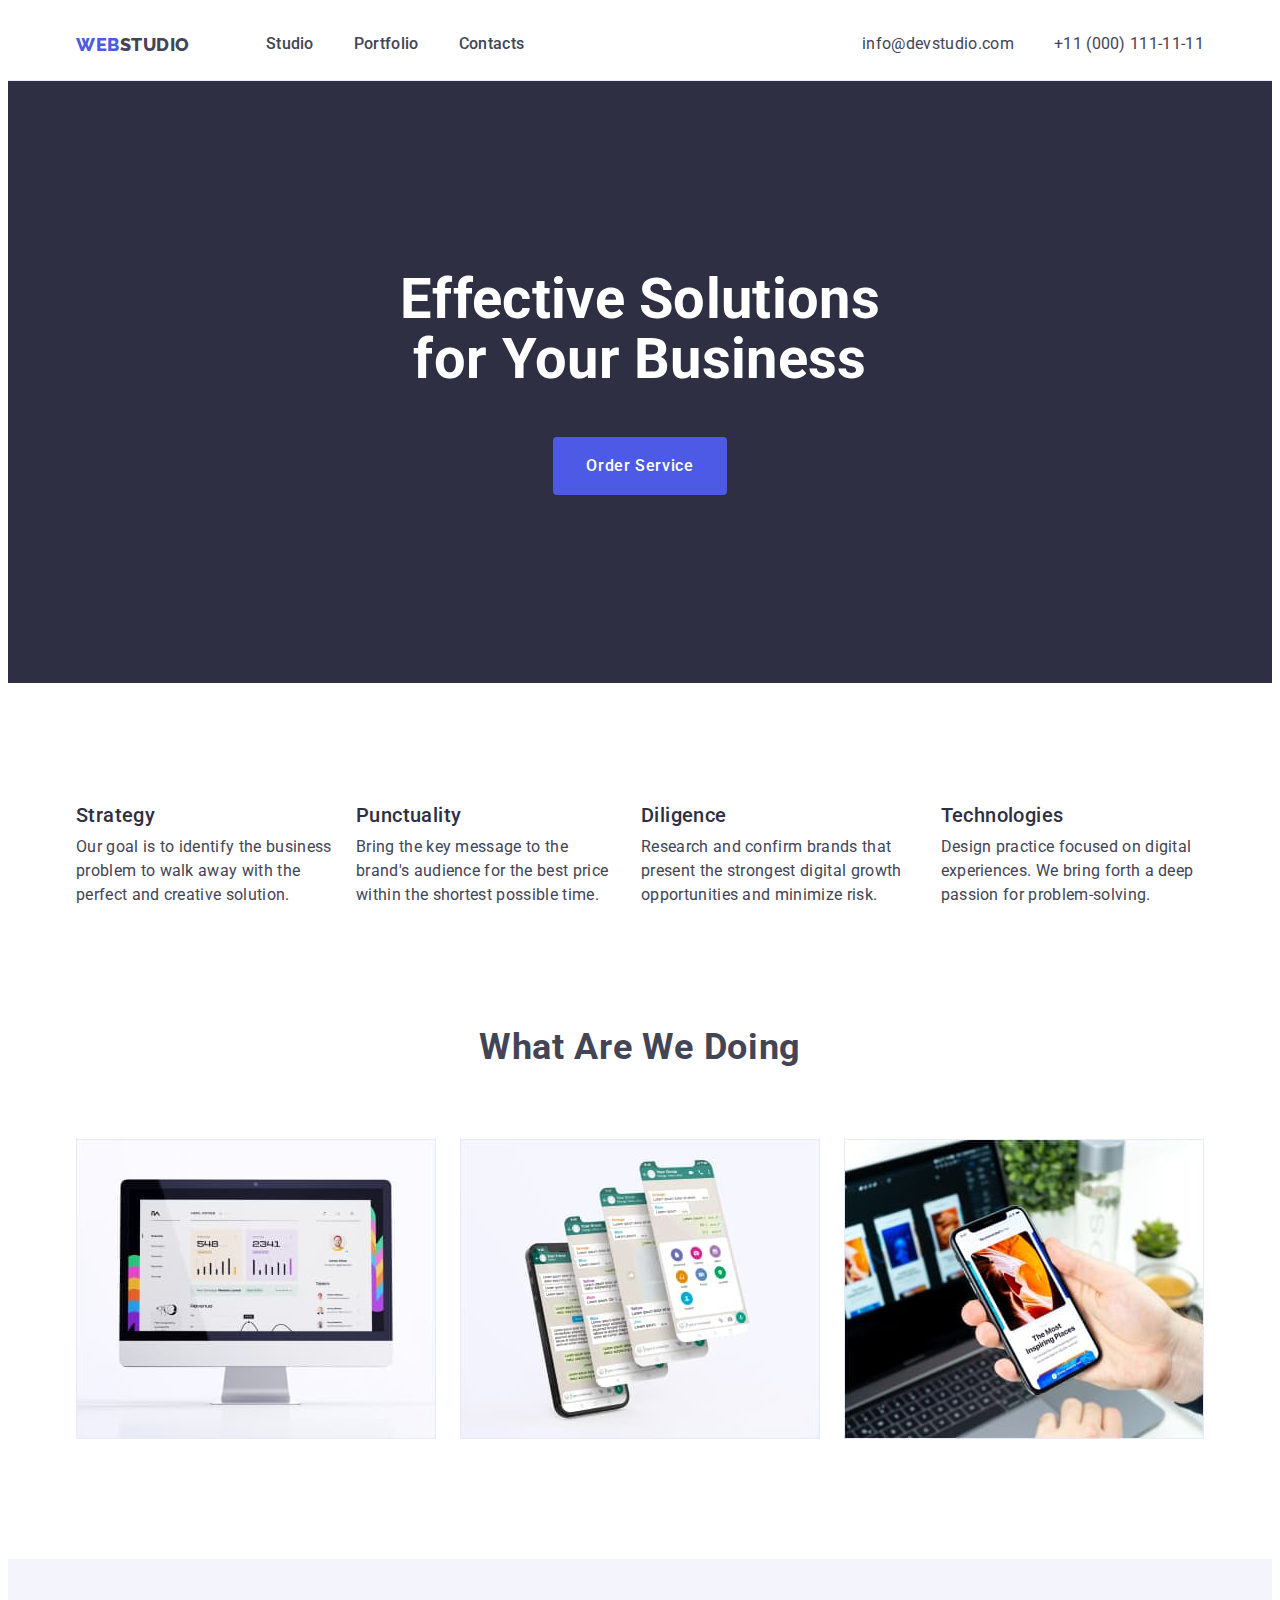
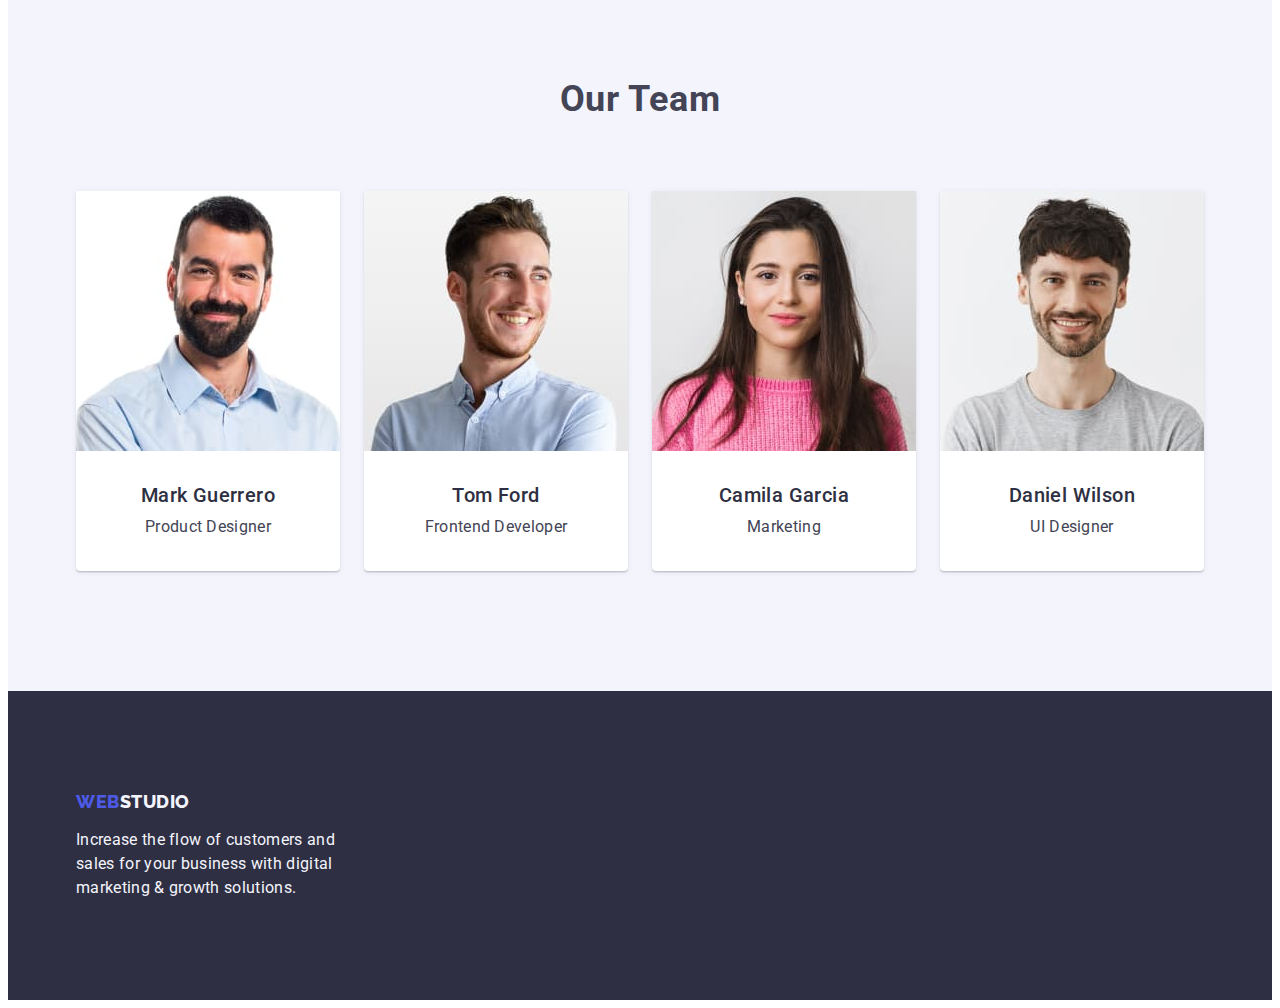
==== index.html @ ffd45ad1 "Initial commit" ====
<!DOCTYPE html>
<html lang="en">
  <head>
    <meta charset="UTF-8" />
    <meta http-equiv="X-UA-Compatible" content="IE=edge" />
    <meta name="viewport" content="width=device-width, initial-scale=1.0" />
    <title>WebStudio</title>
    <link rel="preconnect" href="https://fonts.googleapis.com" />
    <link rel="preconnect" href="https://fonts.gstatic.com" crossorigin />
    <link
      href="https://fonts.googleapis.com/css2?family=Raleway:wght@800&family=Roboto:wght@400;500;700;900&display=swap"
      rel="stylesheet"
    />
    <link
      rel="stylesheet"
      href="node_modules/modern-normalize/modern-normalize.css"
    />
    <link rel="stylesheet" href="./css/styles.css" />
  </head>
  <body>
    <!-- Logo, navigation, phone and e-mail -->
    <header class="header">
      <div class="container container-header">
        <a class="link logo" href="./index.html"
          ><span class="web">Web</span>Studio</a
        >
        <nav class="nav">
          <ul class="nav-list">
            <li class="nav-list-part">
              <a
                class="link"
                href="./index.html"
                target="_blank"
                rel="noreferrer noopener"
                >Studio</a
              >
            </li>
            <li class="nav-list-part">
              <a
                class="link"
                href="./portfolio.html"
                target="_blank"
                rel="noreferrer noopener"
                >Portfolio</a
              >
            </li>
            <li class="nav-list-part">
              <a
                class="link"
                href="./index.html"
                target="_blank"
                rel="noreferrer noopener"
                >Contacts</a
              >
            </li>
          </ul>
        </nav>
        <ul class="header-link">
          <li>
            <a class="link adress" href="mailto:info@devstudio.com"
              >info@devstudio.com</a
            >
          </li>
          <li>
            <a class="link adress" href="tel:+110001111111"
              >+11 (000) 111-11-11</a
            >
          </li>
        </ul>
      </div>
    </header>
    <main>
      <!-- Hero -->
      <section class="section-one">
        <div class="container">
          <h1 class="main-h1">Effective Solutions for Your Business</h1>
          <button class="btn" type="button">Order Service</button>
        </div>
      </section>
      <!-- Culture of work -->
      <section class="section-two">
        <div class="container">
          <h2 class="visually-hidden">Our principles of work</h2>
          <ul class="section-two-list">
            <li>
              <h3 class="section-two-h-three">Strategy</h3>
              <p>
                Our goal is to identify the business problem to walk away with
                the perfect and creative solution.
              </p>
            </li>
            <li>
              <h3 class="section-two-h-three">Punctuality</h3>
              <p>
                Bring the key message to the brand's audience for the best price
                within the shortest possible time.
              </p>
            </li>
            <li>
              <h3 class="section-two-h-three">Diligence</h3>
              <p>
                Research and confirm brands that present the strongest digital
                growth opportunities and minimize risk.
              </p>
            </li>
            <li>
              <h3 class="section-two-h-three">Technologies</h3>
              <p>
                Design practice focused on digital experiences. We bring forth a
                deep passion for problem-solving.
              </p>
            </li>
          </ul>
        </div>
      </section>
      <!-- What Are We Doing -->
      <section class="section-three">
        <div class="container">
          <h2 class="section-three-header">What are we doing</h2>
          <ul class="container-list-item">
            <li>
              <img
                src="./images/computer.jpg"
                alt="Computer"
                width="360"
                height="300"
              />
            </li>
            <li>
              <img
                src="./images/phone.jpg"
                alt="Phone"
                width="360"
                height="300"
              />
            </li>
            <li>
              <img
                src="./images/laptop-phone.jpg"
                alt="laptop-phone"
                width="360"
                height="300"
              />
            </li>
          </ul>
        </div>
      </section>
      <!-- Team -->
      <section class="section-four">
        <div class="container container-four">
          <h2 class="section-four-h-two">Our Team</h2>
          <ul class="team-list">
            <li class="team-list-part">
              <img
                class="team-list-photo"
                src="./images/MarkGuerrero.jpg"
                alt="Mark Guerrero"
                width="264"
                height="260"
              />
              <h3 class="names">Mark Guerrero</h3>
              <p class="profession">Product Designer</p>
            </li>
            <li class="team-list-part">
              <img
                class="team-list-photo"
                src="./images/TomFord.jpg"
                alt="Tom Ford"
                width="264"
                height="260"
              />
              <h3 class="names">Tom Ford</h3>
              <p class="profession">Frontend Developer</p>
            </li>
            <li class="team-list-part">
              <img
                class="team-list-photo"
                src="./images/CamilaGarcia.jpg"
                alt="Camila Garcia"
                width="264"
                height="260"
              />
              <h3 class="names">Camila Garcia</h3>
              <p class="profession">Marketing</p>
            </li>
            <li class="team-list-part">
              <img
                class="team-list-photo"
                src="./images/DanielWilson.jpg"
                alt="Daniel Wilson"
                width="264"
                height="260"
              />
              <h3 class="names">Daniel Wilson</h3>
              <p class="profession">UI Designer</p>
            </li>
          </ul>
        </div>
      </section>
    </main>
    <footer class="ftr">
      <div class="container">
        <a class="link ftr-logo" href="./index.html"
          ><span class="web">Web</span>Studio</a
        >
        <p class="ftr-text">
          Increase the flow of customers and sales for your business with
          digital marketing & growth solutions.
        </p>
      </div>
    </footer>
  </body>
</html>
---- css/styles.css ----
/* Main variables */
:root {
  /* Font */

  /* Text colors */
  --main-txt-clr: #434455;
  --title-txt-clr: #2e2f42;
  --light-txt-clr: #ffffff;
  --logo-txt-clr: #4d5ae5;
  --ocean-txt-clr: #404bbf;
  --cloud-txt-clr: #f4f4fd;

  /* Background colors */
  --main-bg-clr: #ffffff;
  --title-bg-clr: #2e2f42;
  --iris-bg-clr: #4d5ae5;
  --ocean-bg-clr: #404bbf;
  --cloud-bg-clr: #f4f4fd;

  --margin-bottom: 120px;

  /* Others */
}

/* *,
*::before,
*::after {
  box-sizing: border-box;
}
 */

/* Main styles */

/* reset */
h1,
h2,
h3,
h4,
h5,
h6,
p {
  margin: 0;
}

ul {
  margin: 0;
  padding: 0;
  list-style: none;
}

a {
  color: currentColor;
  text-decoration: none;
}

button {
  cursor: pointer;
}

img {
  display: block;
  max-width: 100%;
  height: auto;
}

.visually-hidden {
  position: absolute;
  width: 1px;
  height: 1px;
  margin: -1px;
  border: 0;
  padding: 0;

  white-space: nowrap;
  clip-path: inset(100%);
  clip: rect(0 0 0 0);
  overflow: hidden;
}

/* Blocks */

body {
  font-family: 'Roboto', sans-serif;
  font-style: normal;
  font-size: 16px;
  line-height: calc(24 / 16);
  letter-spacing: 0.02em;
  color: var(--main-txt-clr);
}

/* Header 2 */
h2 {
  font-size: 36px;
  line-height: calc(40 / 36);
  text-align: center;
  letter-spacing: 0.02em;
  text-transform: capitalize;
}
/* Header 3 */
h3 {
  font-weight: 500;
  font-size: 20px;
  line-height: calc(24 / 20);
  letter-spacing: 0.02em;
  color: var(--title-txt-clr);
}

.link {
  text-decoration: none;
  color: inherit;
}
ul {
  list-style: none;
}

/* Logo head */
.logo {
  font-family: 'Raleway';
  font-style: normal;
  font-weight: 800;
  font-size: 18px;
  line-height: calc(21 / 18);
  align-items: center;
  letter-spacing: 0.03em;
  text-transform: uppercase;
  color: inherit;
}
.web {
  color: var(--logo-txt-clr);
}

/* Header Navigation */
.container-header,
.nav-list,
.logo,
.header-link {
  display: flex;
  /* background-color: #ffffff; */
}

.header {
  border-bottom: 1px solid #e7e9fc;
}

.container {
  margin: 0 auto;
  width: 1128px;
  padding-right: 15px;
  padding-left: 15px;

  /* outline: black solid 2px;
  background-color: tomato; */
}

.logo {
  padding-top: 24px;
  padding-bottom: 24px;
  margin-right: 76px;
}

.nav {
  padding-left: 0px;
  margin-right: auto;
}

.nav-list {
  gap: 40px;
}

.header-link {
  gap: 40px;
}

.nav-list-part /* > .link */ {
  font-weight: 500;
}

.adress {
  display: block;
  padding-top: 24px;
  padding-bottom: 24px;
}

.nav-list-part > .link:hover,
.nav-list-part > .link:focus,
.adress:hover,
.adress:focus {
  color: var(--ocean-txt-clr);
}

.nav-list-part .link {
  display: block;
  padding-top: 24px;
  padding-bottom: 24px;
}
/* Hero */
.section-one {
  padding-top: 188px;
  padding-bottom: 188px;
  background-color: var(--title-bg-clr);

  margin-bottom: var(--margin-bottom);

  /*   outline: tomato solid 2px; */
}
.main-h1 {
  font-size: 56px;
  line-height: calc(60 / 56);
  text-align: center;
  width: 496px;
  color: var(--light-txt-clr);

  margin: 0 auto 48px;
}

.btn {
  font-family: 'Roboto';
  font-weight: 500;
  font-size: 16px;
  line-height: calc(24 / 16);
  display: flex;
  align-items: center;
  letter-spacing: 0.04em;

  color: var(--light-txt-clr);

  background-color: var(--iris-bg-clr);

  min-width: 169px;
  min-height: 56px;
  border-radius: 4px;
  border: 1px solid transparent;

  padding: 16px 32px;

  margin: 0 auto;
}

.btn:hover,
.btn:focus {
  background-color: var(--ocean-bg-clr);
  color: var(--light-txt-clr);
}

/* section-two */
.section-two-list {
  display: flex;
  gap: 24px;
}
.section-two-h-three {
  margin-bottom: 8px;
}

.section-two {
  margin-bottom: var(--margin-bottom);
}

/* section-three */

.section-three-header {
  margin-bottom: 72px;
}

.container-list-item {
  display: flex;
  justify-content: center;
  gap: 24px;
}

.section-three {
  margin-bottom: var(--margin-bottom);
}

/* section-four */
.section-four {
  background-color: var(--cloud-bg-clr);
}

.container-four {
  padding-top: 120px;
  padding-bottom: 120px;
}

.section-four-h-two {
  margin-bottom: 72px;
}

.team-list {
  display: flex;
  gap: 24px;
}

.team-list-photo {
  margin-bottom: 32px;
}

.names {
  text-align: center;

  margin-bottom: 8px;
}

.profession {
  text-align: center;
}

.team-list-part {
  padding-bottom: 32px;

  box-shadow: 0px 1px 6px rgba(46, 47, 66, 0.08),
    0px 1px 1px rgba(46, 47, 66, 0.16), 0px 2px 1px rgba(46, 47, 66, 0.08);

  border-radius: 0 0 4px 4px;

  background-color: var(--main-bg-clr);
}

/* Footer */
.ftr {
  background-color: var(--title-bg-clr);
  padding-top: 100px;
  padding-bottom: 100px;
}
.ftr-text {
  color: var(--cloud-txt-clr);
  width: 264px;
  display: block;
}
.ftr-logo {
  font-family: 'Raleway';
  font-style: normal;
  font-weight: 800;
  font-size: 18px;
  line-height: calc(21 / 18);
  align-items: center;
  letter-spacing: 0.03em;
  text-transform: uppercase;
  color: var(--cloud-txt-clr);

  display: block;
  margin-bottom: 16px;
}

/* Portfolio buttons */

.section-prtf {
  padding-top: 96px;
  padding-bottom: 120px;
}

.btn-portfolio {
  font-family: 'Roboto';
  font-style: normal;
  font-weight: 500;
  font-size: 16px;
  line-height: 24px;
  display: flex;
  align-items: center;
  text-align: center;
  letter-spacing: 0.04em;
  color: var(--logo-txt-clr);
  background-color: var(--cloud-bg-clr);

  padding: 12px 24px;

  box-shadow: 0px 3px 1px rgba(0, 0, 0, 0.1), 0px 2px 1px rgba(0, 0, 0, 0.08),
    0px 2px 2px rgba(0, 0, 0, 0.12);
  border-radius: 4px;
  border: 1px solid transparent;
}
.btn-portfolio:hover,
.btn-portfolio:focus {
  color: var(--light-txt-clr);
  background-color: var(--ocean-bg-clr);
}

.container-buttons {
  display: flex;
  gap: 24px;
  justify-content: center;
  margin-bottom: 72px;
}

.container-prtf {
  display: flex;
  flex-wrap: wrap;
  row-gap: 48px;
  column-gap: 24px;
}

.app-name {
  padding-top: 32px;
  padding-bottom: 32px;
  padding-left: 16px;
  border: 1px solid #e7e9fc;
  border-top: 1px solid transparent;
}

.app-name-h-three {
  margin-bottom: 8px;
}

.product-item:hover,
.product-item:focus {
  box-shadow: 0px 1px 6px rgba(46, 47, 66, 0.08),
    0px 1px 1px rgba(46, 47, 66, 0.16), 0px 2px 1px rgba(46, 47, 66, 0.08);
  /* border-top: 1px solid transparent; */
}
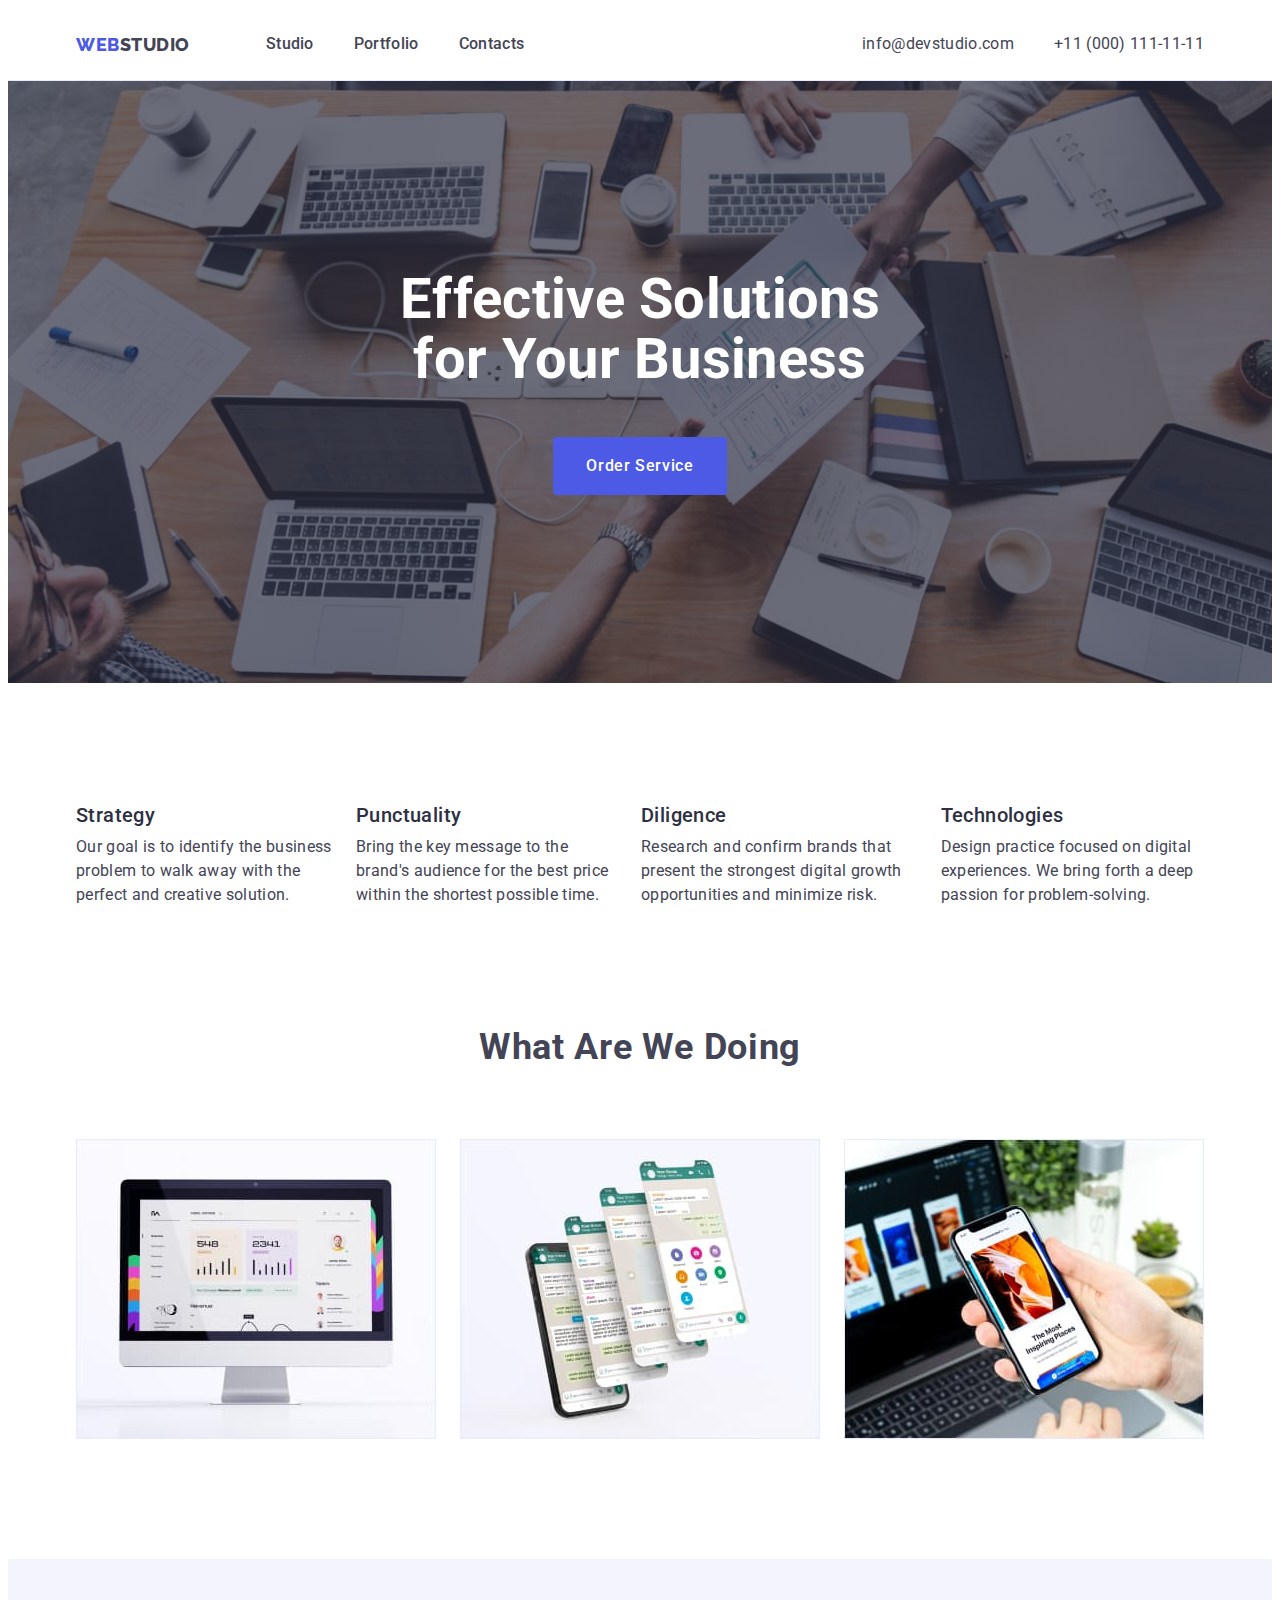
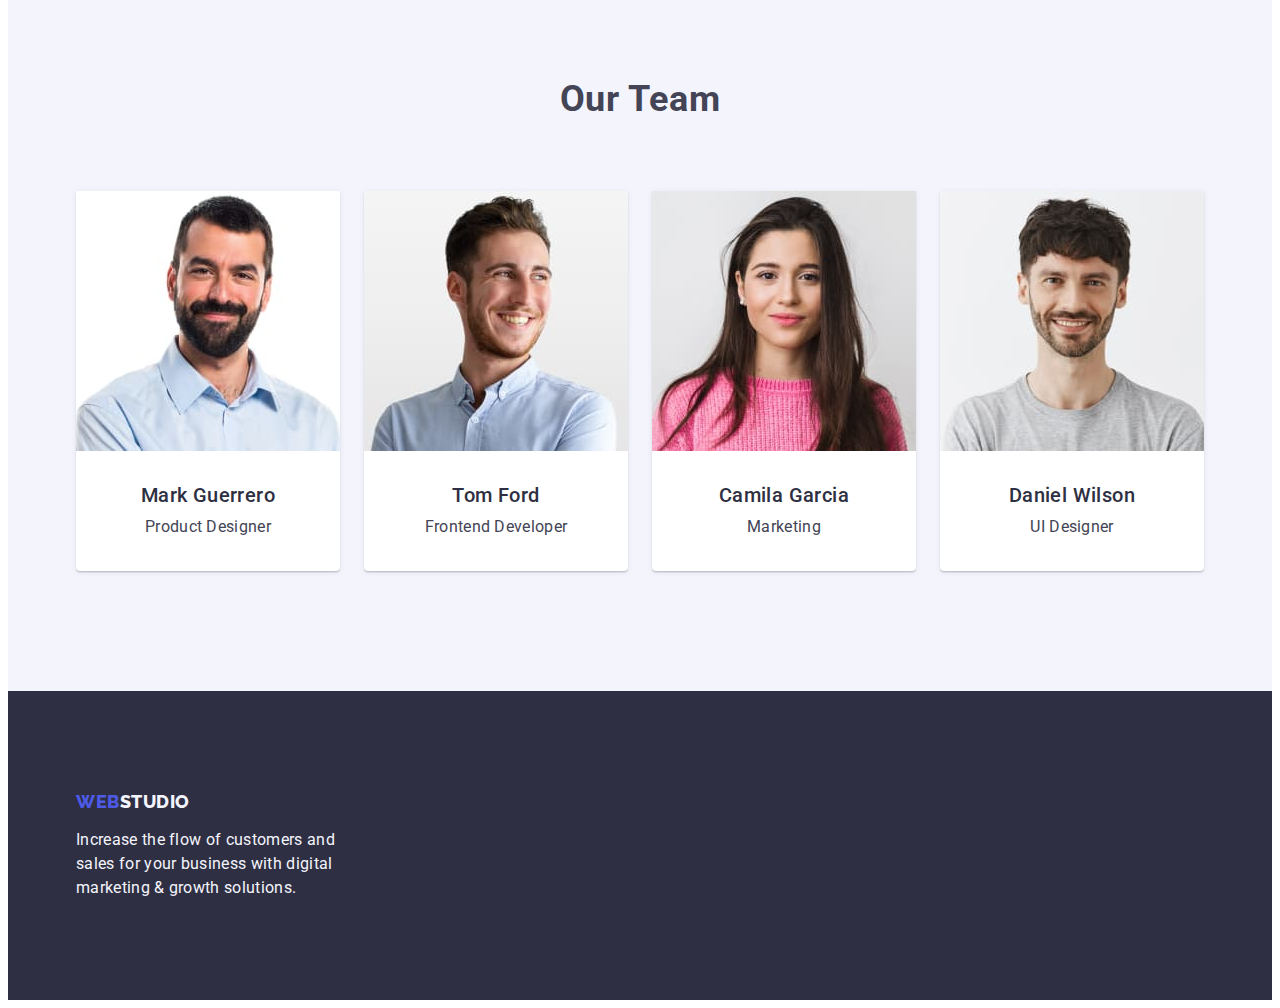
==== commit 213950f4: "hero background image" ====
--- a/index.html
+++ b/index.html
@@ -72,7 +72,7 @@
     <main>
       <!-- Hero -->
       <section class="section-one">
-        <div class="container">
+        <div class="container hero">
           <h1 class="main-h1">Effective Solutions for Your Business</h1>
           <button class="btn" type="button">Order Service</button>
         </div>
--- a/css/styles.css
+++ b/css/styles.css
@@ -198,7 +198,17 @@
   padding-top: 188px;
   padding-bottom: 188px;
   background-color: var(--title-bg-clr);
-
+  background-image: linear-gradient(
+      rgba(46, 47, 66, 0.7),
+      rgba(46, 47, 66, 0.7)
+    ),
+    url(../images/PeopleOffice.jpg);
+
+  background-size: cover;
+  max-width: 1440px;
+
+  margin-left: auto;
+  margin-right: auto;
   margin-bottom: var(--margin-bottom);
 
   /*   outline: tomato solid 2px; */
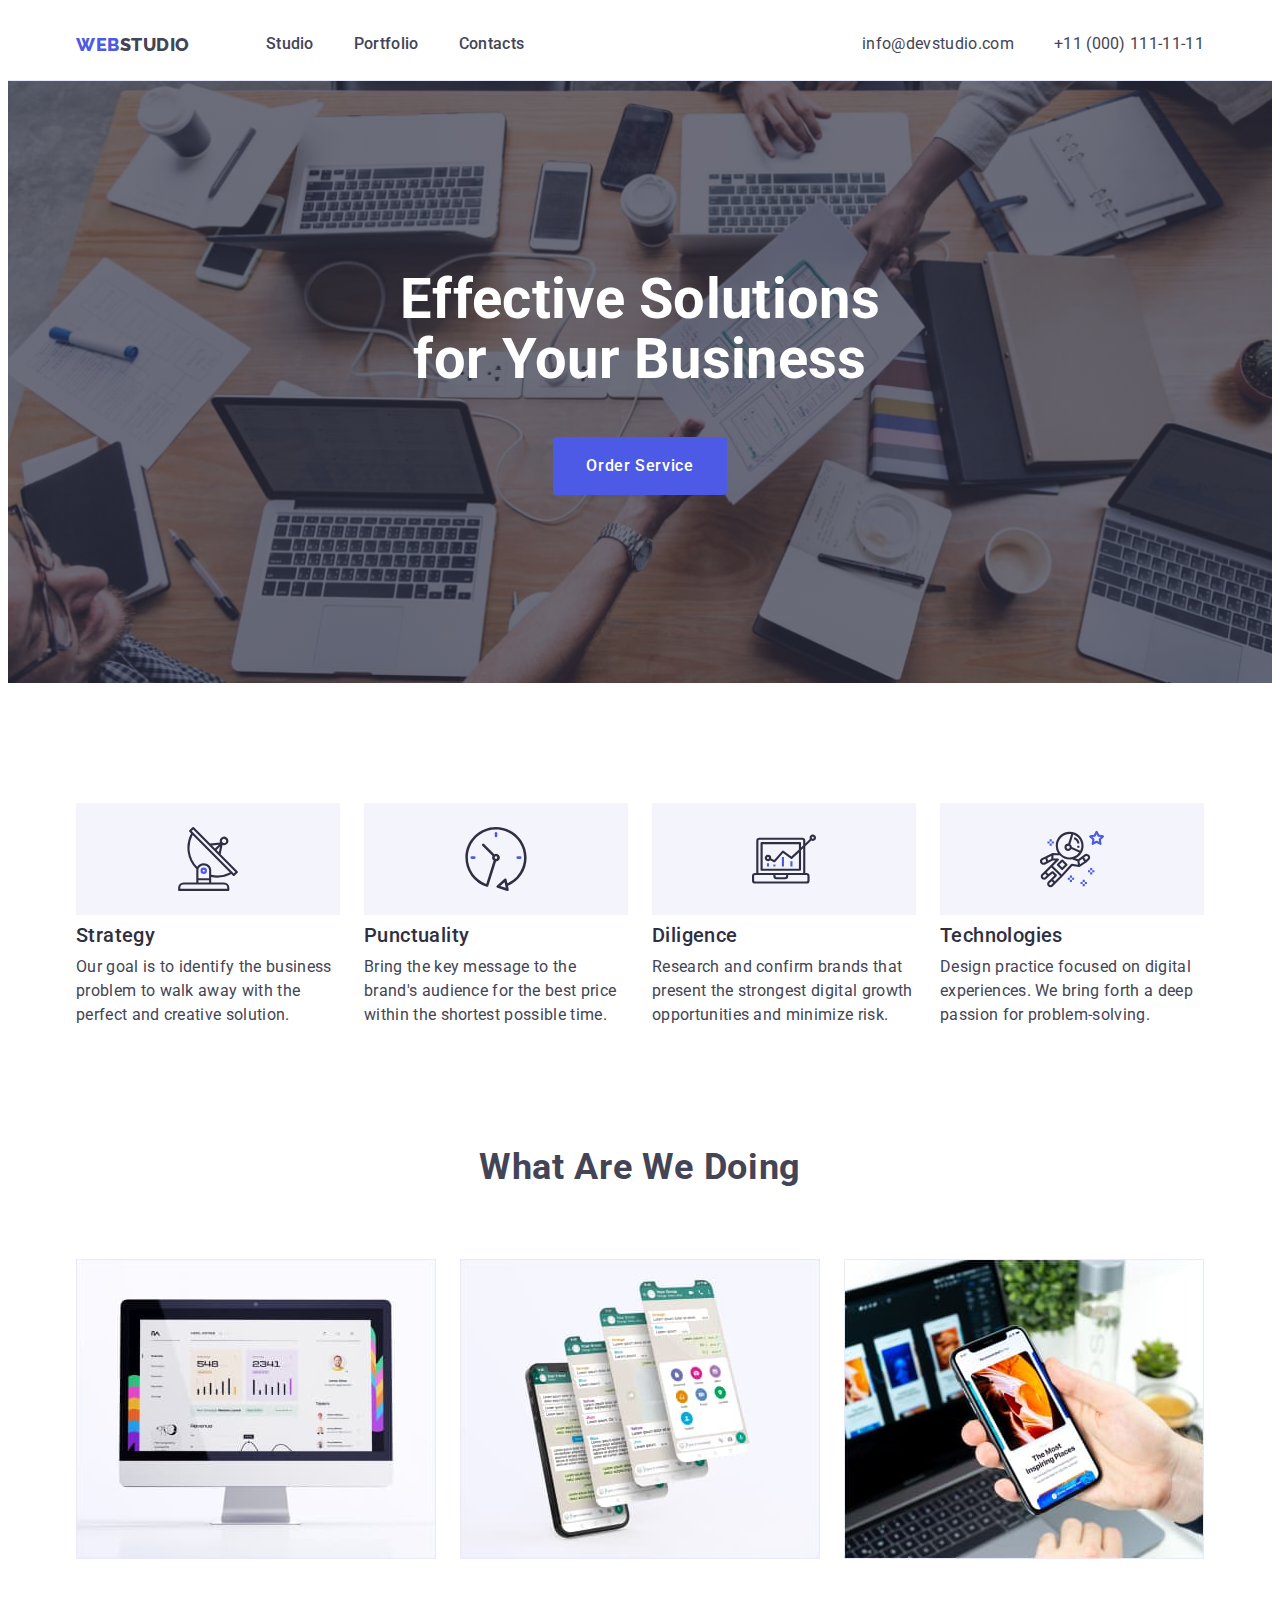
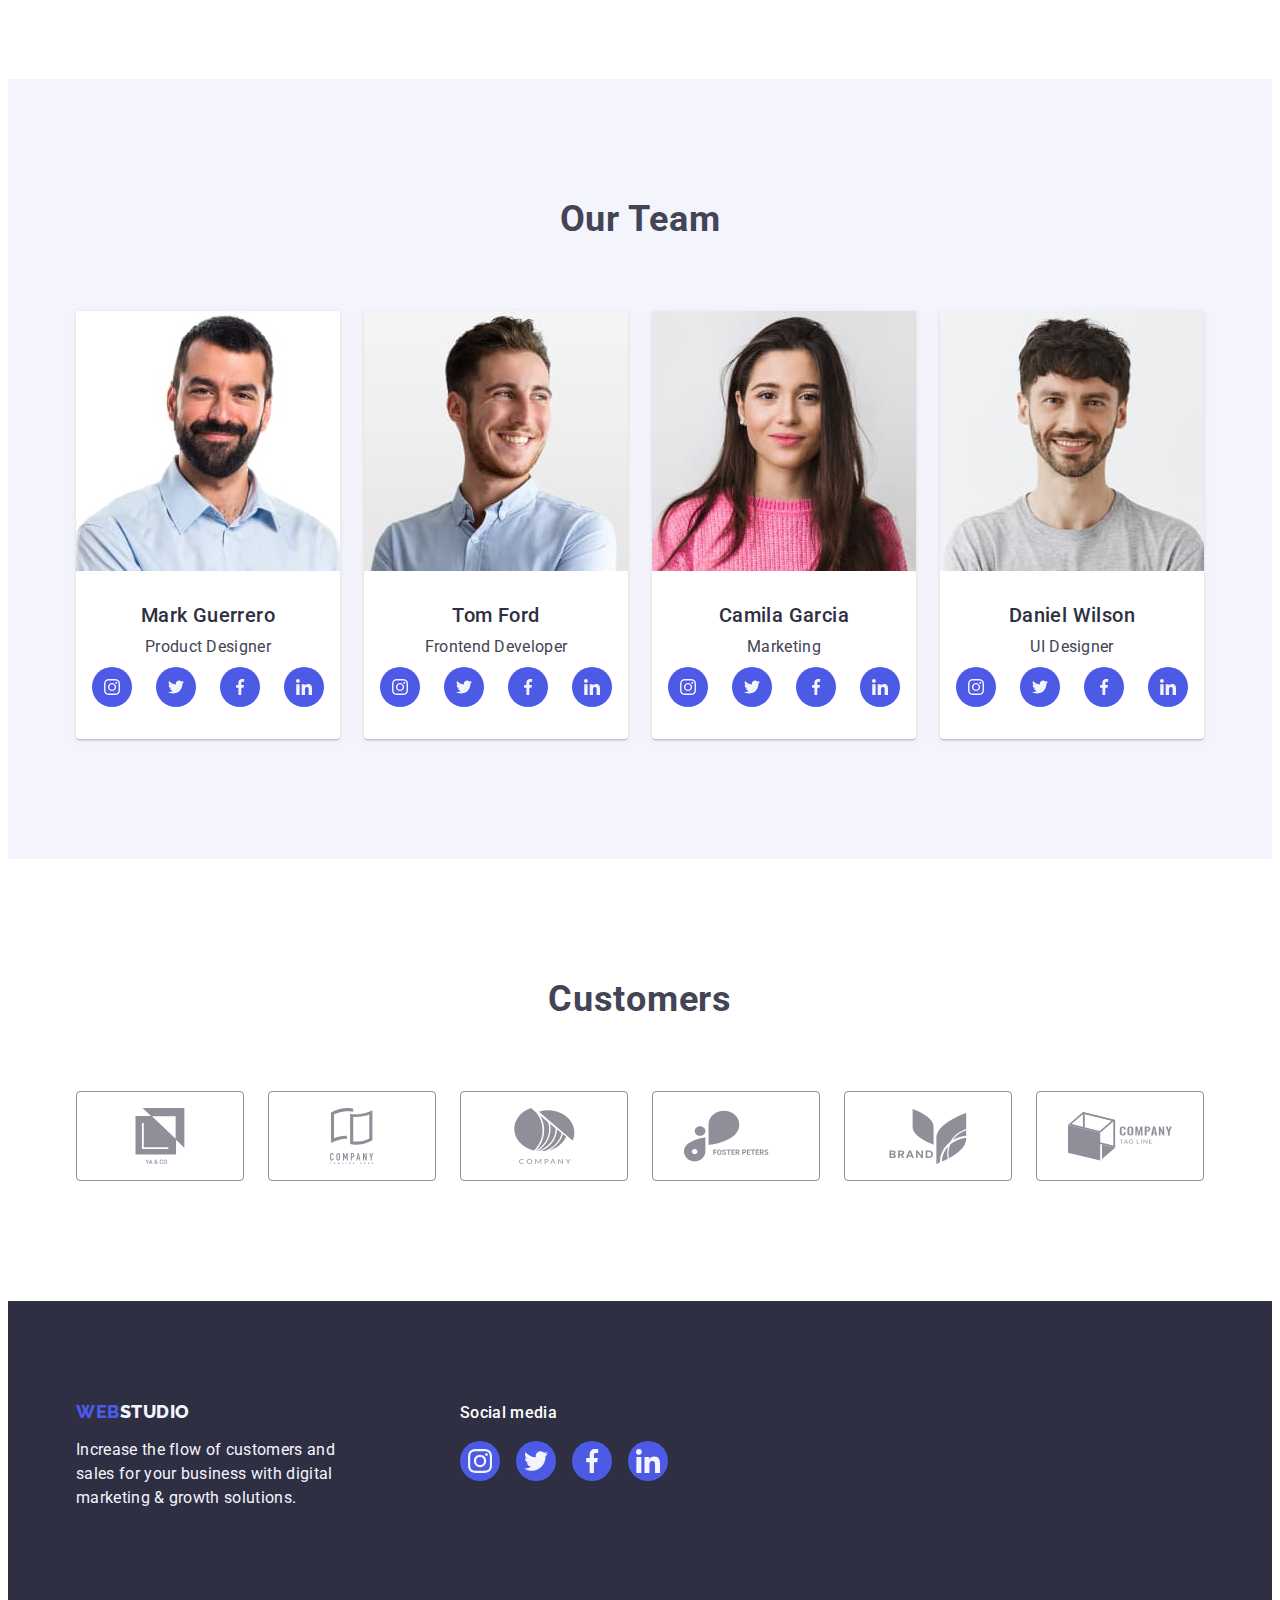
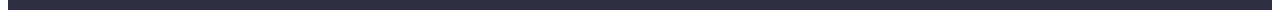
==== commit add33932: "icons added" ====
--- a/index.html
+++ b/index.html
@@ -83,6 +83,11 @@
           <h2 class="visually-hidden">Our principles of work</h2>
           <ul class="section-two-list">
             <li>
+              <div class="icon-box">
+                <svg class="icon-work" width="64px" height="64px">
+                  <use href="./images/icons.svg#antenna"></use>
+                </svg>
+              </div>
               <h3 class="section-two-h-three">Strategy</h3>
               <p>
                 Our goal is to identify the business problem to walk away with
@@ -90,6 +95,11 @@
               </p>
             </li>
             <li>
+              <div class="icon-box">
+                <svg class="icon-work" width="64px" height="64px">
+                  <use href="./images/icons.svg#clock"></use>
+                </svg>
+              </div>
               <h3 class="section-two-h-three">Punctuality</h3>
               <p>
                 Bring the key message to the brand's audience for the best price
@@ -97,6 +107,11 @@
               </p>
             </li>
             <li>
+              <div class="icon-box">
+                <svg class="icon-work" width="64px" height="64px">
+                  <use href="./images/icons.svg#diagram"></use>
+                </svg>
+              </div>
               <h3 class="section-two-h-three">Diligence</h3>
               <p>
                 Research and confirm brands that present the strongest digital
@@ -104,6 +119,11 @@
               </p>
             </li>
             <li>
+              <div class="icon-box">
+                <svg class="icon-work" width="64px" height="64px">
+                  <use href="./images/icons.svg#astronaut"></use>
+                </svg>
+              </div>
               <h3 class="section-two-h-three">Technologies</h3>
               <p>
                 Design practice focused on digital experiences. We bring forth a
@@ -160,6 +180,57 @@
               />
               <h3 class="names">Mark Guerrero</h3>
               <p class="profession">Product Designer</p>
+              <ul class="soc-media-team">
+                <li class="soc-list">
+                  <a
+                    class="soc-ref"
+                    href="instagram.com"
+                    target="_blank"
+                    rel="noreferrer noopener"
+                  >
+                    <svg width="16px" height="16px">
+                      <use href="./images/icons.svg#instagram"></use>
+                    </svg>
+                  </a>
+                </li>
+                <li class="soc-list">
+                  <a
+                    class="soc-ref"
+                    href="twitter.com"
+                    target="_blank"
+                    rel="noreferrer noopener"
+                  >
+                    <svg width="16px" height="16px">
+                      <use href="./images/icons.svg#twitter"></use>
+                    </svg>
+                  </a>
+                </li>
+                <li class="soc-list">
+                  <a
+                    class="soc-ref"
+                    href="facebook.com"
+                    target="_blank"
+                    rel="noreferrer noopener"
+                  >
+                    <svg width="16px" height="16px">
+                      <use href="./images/icons.svg#facebook"></use>
+                    </svg>
+                  </a>
+                </li>
+
+                <li class="soc-list">
+                  <a
+                    class="soc-ref"
+                    href="linkedin.com"
+                    target="_blank"
+                    rel="noreferrer noopener"
+                  >
+                    <svg width="16px" height="16px">
+                      <use href="./images/icons.svg#linkedin"></use>
+                    </svg>
+                  </a>
+                </li>
+              </ul>
             </li>
             <li class="team-list-part">
               <img
@@ -171,6 +242,57 @@
               />
               <h3 class="names">Tom Ford</h3>
               <p class="profession">Frontend Developer</p>
+              <ul class="soc-media-team">
+                <li class="soc-list">
+                  <a
+                    class="soc-ref"
+                    href="instagram.com"
+                    target="_blank"
+                    rel="noreferrer noopener"
+                  >
+                    <svg width="16px" height="16px">
+                      <use href="./images/icons.svg#instagram"></use>
+                    </svg>
+                  </a>
+                </li>
+                <li class="soc-list">
+                  <a
+                    class="soc-ref"
+                    href="twitter.com"
+                    target="_blank"
+                    rel="noreferrer noopener"
+                  >
+                    <svg width="16px" height="16px">
+                      <use href="./images/icons.svg#twitter"></use>
+                    </svg>
+                  </a>
+                </li>
+                <li class="soc-list">
+                  <a
+                    class="soc-ref"
+                    href="facebook.com"
+                    target="_blank"
+                    rel="noreferrer noopener"
+                  >
+                    <svg width="16px" height="16px">
+                      <use href="./images/icons.svg#facebook"></use>
+                    </svg>
+                  </a>
+                </li>
+
+                <li class="soc-list">
+                  <a
+                    class="soc-ref"
+                    href="linkedin.com"
+                    target="_blank"
+                    rel="noreferrer noopener"
+                  >
+                    <svg width="16px" height="16px">
+                      <use href="./images/icons.svg#linkedin"></use>
+                    </svg>
+                  </a>
+                </li>
+              </ul>
             </li>
             <li class="team-list-part">
               <img
@@ -182,6 +304,57 @@
               />
               <h3 class="names">Camila Garcia</h3>
               <p class="profession">Marketing</p>
+              <ul class="soc-media-team">
+                <li class="soc-list">
+                  <a
+                    class="soc-ref"
+                    href="instagram.com"
+                    target="_blank"
+                    rel="noreferrer noopener"
+                  >
+                    <svg width="16px" height="16px">
+                      <use href="./images/icons.svg#instagram"></use>
+                    </svg>
+                  </a>
+                </li>
+                <li class="soc-list">
+                  <a
+                    class="soc-ref"
+                    href="twitter.com"
+                    target="_blank"
+                    rel="noreferrer noopener"
+                  >
+                    <svg width="16px" height="16px">
+                      <use href="./images/icons.svg#twitter"></use>
+                    </svg>
+                  </a>
+                </li>
+                <li class="soc-list">
+                  <a
+                    class="soc-ref"
+                    href="facebook.com"
+                    target="_blank"
+                    rel="noreferrer noopener"
+                  >
+                    <svg width="16px" height="16px">
+                      <use href="./images/icons.svg#facebook"></use>
+                    </svg>
+                  </a>
+                </li>
+
+                <li class="soc-list">
+                  <a
+                    class="soc-ref"
+                    href="linkedin.com"
+                    target="_blank"
+                    rel="noreferrer noopener"
+                  >
+                    <svg width="16px" height="16px">
+                      <use href="./images/icons.svg#linkedin"></use>
+                    </svg>
+                  </a>
+                </li>
+              </ul>
             </li>
             <li class="team-list-part">
               <img
@@ -193,20 +366,176 @@
               />
               <h3 class="names">Daniel Wilson</h3>
               <p class="profession">UI Designer</p>
+              <ul class="soc-media-team">
+                <li class="soc-list">
+                  <a
+                    class="soc-ref"
+                    href="instagram.com"
+                    target="_blank"
+                    rel="noreferrer noopener"
+                  >
+                    <svg width="16px" height="16px">
+                      <use href="./images/icons.svg#instagram"></use>
+                    </svg>
+                  </a>
+                </li>
+                <li class="soc-list">
+                  <a
+                    class="soc-ref"
+                    href="twitter.com"
+                    target="_blank"
+                    rel="noreferrer noopener"
+                  >
+                    <svg width="16px" height="16px">
+                      <use href="./images/icons.svg#twitter"></use>
+                    </svg>
+                  </a>
+                </li>
+                <li class="soc-list">
+                  <a
+                    class="soc-ref"
+                    href="facebook.com"
+                    target="_blank"
+                    rel="noreferrer noopener"
+                  >
+                    <svg width="16px" height="16px">
+                      <use href="./images/icons.svg#facebook"></use>
+                    </svg>
+                  </a>
+                </li>
+
+                <li class="soc-list">
+                  <a
+                    class="soc-ref"
+                    href="linkedin.com"
+                    target="_blank"
+                    rel="noreferrer noopener"
+                  >
+                    <svg width="16px" height="16px">
+                      <use href="./images/icons.svg#linkedin"></use>
+                    </svg>
+                  </a>
+                </li>
+              </ul>
             </li>
           </ul>
         </div>
       </section>
+      <section class="section-five">
+        <div class="container">
+          <h2 class="section-five-header">Customers</h2>
+        <ul class="customers">
+          <li class="customers-box">
+            <a class="customers-icon" href="#">
+              <svg width="104px" height="56px">
+                <use href="./images/icons.svg#ya-co"></use>
+              </svg>
+            </a>
+          </li>
+          <li class="customers-box">
+            <a class="customers-icon" href="#">
+              <svg width="104px" height="56px">
+                <use href="./images/icons.svg#company-tgline-here"></use>
+              </svg>
+            </a>
+          </li>
+          <li class="customers-box">
+            <a class="customers-icon" href="#">
+              <svg width="104px" height="56px">
+                <use href="./images/icons.svg#company"></use>
+              </svg>
+            </a>
+          </li>
+          <li class="customers-box">
+            <a class="customers-icon" href="#">
+              <svg width="104px" height="56px">
+                <use href="./images/icons.svg#foster-peters"></use>
+              </svg>
+            </a>
+          </li>
+          <li class="customers-box">
+            <a class="customers-icon" href="#">
+              <svg width="104px" height="56px">
+                <use href="./images/icons.svg#brand"></use>
+              </svg>
+            </a>
+          </li>
+          <li class="customers-box">
+            <a class="customers-icon" href="#">
+              <svg width="104px" height="56px">
+                <use href="./images/icons.svg#company-tgline"></use>
+              </svg>
+            </a>
+          </li>
+        </ul>
+      </section></div>
     </main>
     <footer class="ftr">
-      <div class="container">
-        <a class="link ftr-logo" href="./index.html"
-          ><span class="web">Web</span>Studio</a
-        >
-        <p class="ftr-text">
-          Increase the flow of customers and sales for your business with
-          digital marketing & growth solutions.
-        </p>
+      <div class="container ftr-container">
+        <div class="ftr-one">
+          <a class="link ftr-logo" href="./index.html"
+            ><span class="web">Web</span>Studio</a
+          >
+          
+            <p class="ftr-text">
+              Increase the flow of customers and sales for your business with
+              digital marketing & growth solutions.
+            </p>
+        </div>
+          <div class="ftr-two">
+            <p class="ftr-text-soc">Social media</p>
+           <ul class="soc-footer">
+                  <li class="soc-list">
+                    <a
+                      class="soc-ref soc-ref-footer"
+                      href="instagram.com"
+                      target="_blank"
+                      rel="noreferrer noopener"
+                    >
+                      <svg width="24px" height="24px">
+                        <use href="./images/icons.svg#instagram"></use>
+                      </svg>
+                    </a>
+                  </li>
+                  <li class="soc-list">
+                    <a
+                      class="soc-ref soc-ref-footer"
+                      href="twitter.com"
+                      target="_blank"
+                      rel="noreferrer noopener"
+                    >
+                      <svg width="24px" height="24px">
+                        <use href="./images/icons.svg#twitter"></use>
+                      </svg>
+                    </a>
+                  </li>
+                  <li class="soc-list">
+                    <a
+                      class="soc-ref soc-ref-footer"
+                      href="facebook.com"
+                      target="_blank"
+                      rel="noreferrer noopener"
+                    >
+                      <svg width="24px" height="24px">
+                        <use href="./images/icons.svg#facebook"></use>
+                      </svg>
+                    </a>
+                  </li>
+                  <li class="soc-list">
+                    <a
+                      class="soc-ref soc-ref-footer"
+                      href="linkedin.com"
+                      target="_blank"
+                      rel="noreferrer noopener"
+                    >
+                      <svg width="24px" height="24px">
+                        <use href="./images/icons.svg#linkedin"></use>
+                      </svg>
+                    </a>
+                  </li>
+                </ul>
+        </div>
+
       </div>
     </footer>
   </body>
--- a/css/styles.css
+++ b/css/styles.css
@@ -16,6 +16,8 @@
   --iris-bg-clr: #4d5ae5;
   --ocean-bg-clr: #404bbf;
   --cloud-bg-clr: #f4f4fd;
+  --light-slate-bg-clr: #8e8f99;
+  --green-bg-clr: #31d0aa;
 
   --margin-bottom: 120px;
 
@@ -261,6 +263,19 @@
   margin-bottom: 8px;
 }
 
+.icon-box {
+  display: block;
+  width: 264px;
+  height: 112px;
+  background-color: var(--cloud-bg-clr);
+  margin-bottom: 8px;
+}
+
+.icon-work {
+  display: block;
+  padding: 24px 100px;
+}
+
 .section-two {
   margin-bottom: var(--margin-bottom);
 }
@@ -279,6 +294,37 @@
 
 .section-three {
   margin-bottom: var(--margin-bottom);
+}
+
+.profession {
+  margin-bottom: 8px;
+}
+
+.soc-list {
+  width: 40px;
+  height: 40px;
+}
+
+.soc-ref {
+  display: flex;
+  justify-content: center;
+  align-items: center;
+  width: 100%;
+  height: 100%;
+  border-radius: 50%;
+  background-color: var(--iris-bg-clr);
+  fill: var(--cloud-bg-clr);
+}
+
+.soc-ref:hover,
+.soc-ref:focus {
+  background-color: var(--ocean-bg-clr);
+}
+
+.soc-media-team {
+  display: flex;
+  gap: 24px;
+  justify-content: center;
 }
 
 /* section-four */
@@ -289,6 +335,7 @@
 .container-four {
   padding-top: 120px;
   padding-bottom: 120px;
+  margin-bottom: var(--margin-bottom);
 }
 
 .section-four-h-two {
@@ -323,6 +370,46 @@
   border-radius: 0 0 4px 4px;
 
   background-color: var(--main-bg-clr);
+}
+
+/* Section five */
+
+.section-five {
+  margin-bottom: var(--margin-bottom);
+}
+
+.section-five-header {
+  margin-bottom: 72px;
+}
+
+.customers {
+  display: flex;
+  gap: 24px;
+}
+
+.customers-box {
+  width: 168px;
+  height: 88px;
+  border: 1px solid var(--light-slate-bg-clr);
+  border-radius: 4px;
+  border-color: var(--light-slate-bg-clr);
+}
+
+.customers-box:hover,
+.customers-box:focus,
+.customers-icon:hover,
+.customers-icon:focus {
+  border-color: var(--ocean-bg-clr);
+  fill: var(--ocean-bg-clr);
+}
+
+.customers-icon {
+  display: flex;
+  width: 100%;
+  height: 100%;
+  justify-content: center;
+  align-items: center;
+  fill: var(--light-slate-bg-clr);
 }
 
 /* Footer */
@@ -351,6 +438,33 @@
   margin-bottom: 16px;
 }
 
+.ftr-text-soc {
+  font-family: 'Roboto';
+  font-style: normal;
+  font-weight: 500;
+  font-size: 16px;
+  line-height: 24px;
+  letter-spacing: 0.02em;
+  color: var(--light-txt-clr);
+  margin-bottom: 16px;
+}
+
+.soc-footer {
+  display: flex;
+  gap: 16px;
+  /* justify-content: center; */
+}
+
+.ftr-container {
+  display: flex;
+  gap: 120px;
+}
+
+.soc-ref-footer:hover,
+.soc-ref-footer:focus {
+  background-color: var(--green-bg-clr);
+}
+
 /* Portfolio buttons */
 
 .section-prtf {
